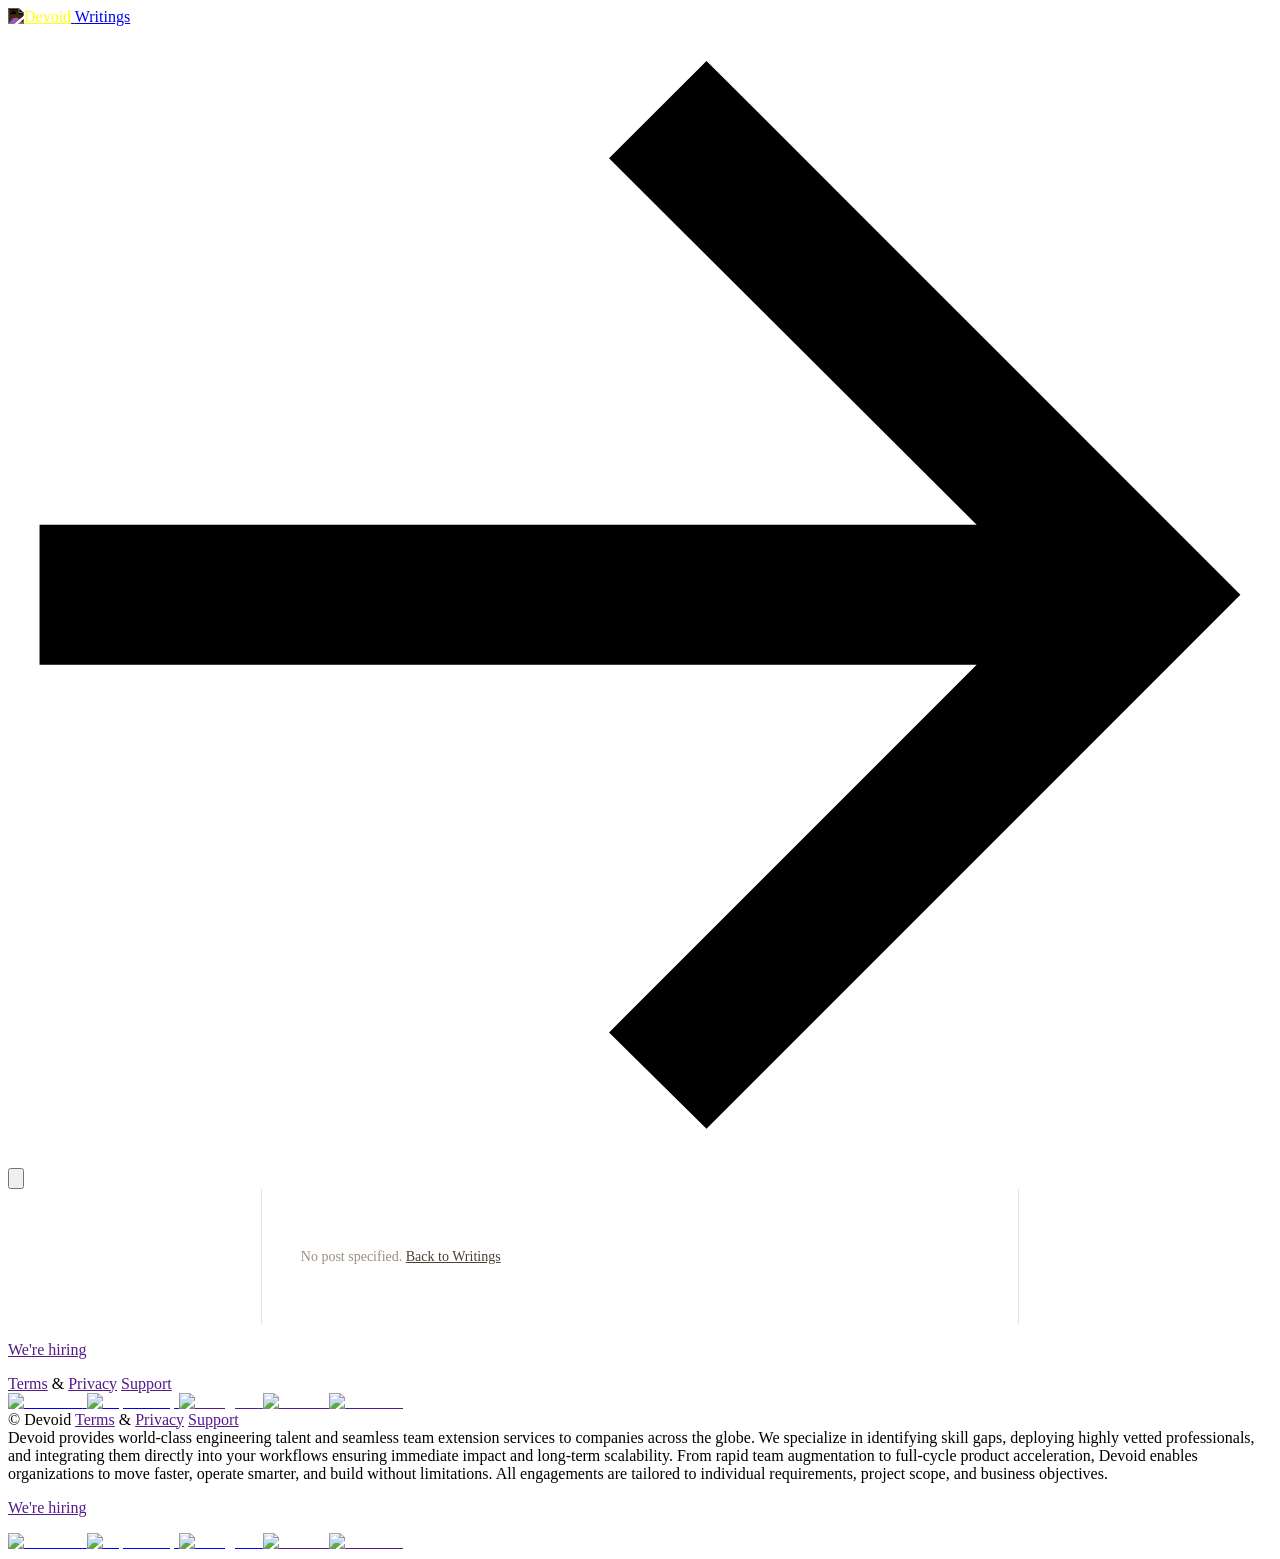
==== writing-item.html @ 9c89a28a "devoid v1.2.0" ====
<!doctype html>
<html lang="en">

<head>
  <meta charset="UTF-8" />
  <meta name="viewport" content="width=device-width, initial-scale=1.0, viewport-fit=cover" />
  <link rel="preconnect" href="https://fonts.googleapis.com" />
  <link rel="preconnect" href="https://fonts.gstatic.com" crossorigin="anonymous" />
  <link href="https://fonts.googleapis.com/css2?family=Inter:wght@300;400;500;600;700&display=swap" rel="stylesheet" />
  <link rel="stylesheet" href="./styles.css" />
  <link rel="stylesheet" href="./custom.css" />
  <style>
    /* C and D border lines — identical to blog.html */
    .post-c-line { position: absolute; top: 0; bottom: 0; left: 20%; width: 1px; background: #eae5de; z-index: 0; }
    .post-d-line { position: absolute; top: 0; bottom: 0; right: 20%; width: 1px; background: #eae5de; z-index: 0; }

    /* Content zone between c and d — used for header block and body block */
    .post-content-zone { margin-left: 20%; margin-right: 20%; padding: 0 40px; }

    /* Back link */
    .post-back {
      display: inline-flex;
      align-items: center;
      gap: 6px;
      font-size: 13px;
      font-weight: 450;
      color: #9a8f82;
      text-decoration: none;
      transition: opacity 0.2s;
    }
    .post-back:hover { opacity: 0.7; }

    /* Post header */
    .post-date { font-size: 12px; color: #9a8f82; font-weight: 450; letter-spacing: -0.2px; }
    .post-topic { font-size: 44px; line-height: 1.05; letter-spacing: -2px; }

    /*
      Hero image — breaks out of the c/d zone.
      Left edge: between a (0%) and c (20%) → 10% from container left.
      Right edge: between d (80%) and b (100%) → 10% from container right.
      % is relative to the position:relative wrapper width = full container width.
    */
    .post-image-full {
      margin-left: 10%;
      margin-right: 10%;
      position: relative;
      z-index: 1;
    }
    .post-image-full img {
      width: 100%;
      height: 440px;
      object-fit: cover;
      border-radius: 4px;
      display: block;
    }

    /* Body content */
    .post-body { font-size: 16px; line-height: 1.85; color: #4a4035; }
    .post-body p { margin-bottom: 22px; }
    .post-body h3 {
      font-family: ui-serif, Georgia, Cambria, "Times New Roman", Times, serif;
      font-weight: 300;
      font-size: 24px;
      letter-spacing: -0.6px;
      line-height: 1.2;
      color: #1a1512;
      margin-top: 48px;
      margin-bottom: 16px;
    }
    .post-body strong { font-weight: 600; color: #1a1512; }
    .post-body blockquote {
      border-left: 2px solid #eae5de;
      margin: 40px 0 0;
      padding: 14px 24px;
      color: #6b5f53;
      font-style: italic;
    }

    /* Error / loading state */
    .post-loading { font-size: 14px; color: #9a8f82; margin: 0 20%; padding: 60px 40px; }

    /* Mobile */
    @media (max-width: 1023px) {
      .post-c-line, .post-d-line { display: none; }
      .post-content-zone { margin-left: 0; margin-right: 0; padding: 0 20px; }
      .post-topic { font-size: 26px; letter-spacing: -1px; }
      .post-image-full { margin-left: 0; margin-right: 0; }
      .post-image-full img { height: 220px; border-radius: 0; }
      .post-body { font-size: 15px; }
    }
  </style>
  <meta name="theme-color" content="#f7f4f0" />
  <link rel="icon" type="image/jpeg" href="./ass/devoid_pro_logo.jpg" />
  <link rel="apple-touch-icon" href="./ass/devoid_pro_logo.jpg" />

  <!-- Title/meta updated dynamically by JS once blog data is loaded -->
  <title>Devoid Blog</title>
  <meta name="author" content="Devoid" />
  <meta name="robots" content="index, follow" />

  <meta property="og:type" content="article" />
  <meta property="og:site_name" content="Devoid" />
  <meta property="og:image" content="https://devoid.pro/ass/devoid_pro_logo.jpg" />
  <meta property="og:image:alt" content="Devoid logo" />
  <meta name="twitter:card" content="summary_large_image" />
  <meta name="twitter:image" content="https://devoid.pro/ass/devoid_pro_logo.jpg" />

  <script type="application/ld+json">
  {
    "@context": "https://schema.org",
    "@graph": [
      {
        "@type": "Organization",
        "@id": "https://devoid.pro/#organization",
        "name": "Devoid",
        "url": "https://devoid.pro",
        "logo": { "@type": "ImageObject", "url": "https://devoid.pro/ass/devoid_pro_logo.jpg" },
        "description": "Devoid connects companies with elite engineers, PMs, QA, DevOps, and UI/UX designers on demand — filling every skill gap without friction.",
        "areaServed": "Worldwide",
        "serviceType": ["Engineering Staff Augmentation", "Technical Team Extension", "On-Demand Engineering Teams"],
        "sameAs": ["https://www.linkedin.com/company/devoid-pro"]
      }
    ]
  }
  </script>
</head>

<body
  class="inter_5972bc34-module__OU16Qa__className martinaplantjin_e395065c-module__V_tPSa__variable bg-off-white font-sans antialiased">
  <div class="flex min-h-screen flex-col items-center bg-off-white text-off-black">
    <div class="flex-1 flex w-full max-w-[1204px] 2xl:max-w-[1440px] flex-col">

      <div class="flex-1 border-l border-r border-c-300">

        <!-- NAV — identical to blog.html ──────────────────────────────── -->
        <div class="w-full border-b border-c-300">
          <header
            class="z-10 mx-auto flex w-full max-w-[1172px] flex-row items-center gap-8 font-[450] text-off-black px-3 lg:h-[88px] xl:p-0 pt-4">
            <a href="./index.html">
              <img src="./ass/devoid_pro_logo.jpg" alt="Devoid" class="inline-block rounded-sm"
                style="height: 40px; width: 40px; filter: invert(1); mix-blend-mode: multiply;" />
            </a>

            <!-- Desktop: Blogs link -->
            <a class="group relative hidden items-center gap-1 rounded-md text-center text-sm transition-opacity hover:opacity-70 active:opacity-100 lg:flex"
              href="./writings.html">
              Writings
              <svg viewBox="0 0 10 9"
                class="inline-block fill-current size-2.5 opacity-0 transition-opacity group-hover:opacity-100"
                preserveAspectRatio="xMidYMid meet" aria-hidden="true" xmlns="http://www.w3.org/2000/svg">
                <path
                  d="M5.52614 8.72409L4.75519 7.96238L7.66357 5.05399H0.249512V3.94604H7.66357L4.75519 1.04689L5.52614 0.27594L9.75022 4.50002L5.52614 8.72409Z">
                </path>
              </svg>
            </a>

            <!-- Mobile: Hamburger -->
            <button
              class="inline-flex items-center justify-center gap-1 text-[15px] cursor-pointer font-inter font-[450] leading-[11px] tracking-[-0.2px] transition-all duration-300 focus-visible:outline-none focus-visible:ring-2 focus-visible:ring-ring focus-visible:ring-offset-2 disabled:pointer-events-none disabled:opacity-50 hover:bg-off-black/5 h-12 w-12 rounded-full -mr-3 ml-auto lg:hidden text-off-black"
              type="button" aria-label="Open mobile menu">
              <svg viewBox="0 0 24 24" class="inline-block fill-current size-6" preserveAspectRatio="xMidYMid meet"
                aria-hidden="true" xmlns="http://www.w3.org/2000/svg">
                <path
                  d="M22.5 15H1.5C1.22386 15 1 15.2239 1 15.5V16.5C1 16.7761 1.22386 17 1.5 17H22.5C22.7761 17 23 16.7761 23 16.5V15.5C23 15.2239 22.7761 15 22.5 15Z">
                </path>
                <path
                  d="M22.5 7H1.5C1.22386 7 1 7.22386 1 7.5V8.5C1 8.77614 1.22386 9 1.5 9H22.5C22.7761 9 23 8.77614 23 8.5V7.5C23 7.22386 22.7761 7 22.5 7Z">
                </path>
              </svg>
            </button>
          </header>
        </div>
        <!-- END NAV ─────────────────────────────────────────────────────── -->

        <!--
          post-root sits directly inside the position:relative wrapper.
          JS renders three siblings:
            1. .post-content-zone  — back link + date + topic (header block)
            2. .post-image-full    — image breaking out beyond c/d into a→c and d→b gutters
            3. .post-content-zone  — body text
        -->
        <div style="position: relative;">
          <div class="post-c-line"></div>
          <div class="post-d-line"></div>
          <div id="post-root">
            <p class="post-loading">Loading…</p>
          </div>
        </div>

      </div>
      <!-- END BORDERED COLUMN ─────────────────────────────────────────── -->

      <!-- FOOTER — identical to blog.html ────────────────────────────── -->
      <footer class="relative flex h-full w-full grow flex-col">
        <div
          class="relative flex h-full grow flex-col overflow-hidden px-4 text-center lg:flex-row lg:px-6 lg:text-left border-c-300 border-r border-l border-t">
          <!-- Footer Left Column -->
          <div class="flex w-full flex-1 flex-col gap-16 pt-16 pb-20 lg:gap-6">
            <div class="flex flex-col items-center gap-8 lg:hidden">
              <div class="flex flex-col gap-8 lg:hidden">
                <p class="text-center font-[450] text-base text-c-900 opacity-45 lg:text-sm">
                  <a class="rounded-md text-center transition-opacity hover:opacity-75" href="">We're hiring</a>
                </p>
                <span class="font-[450] text-c-900 opacity-45 lg:hidden">
                  <a href="">Terms</a> &amp;
                  <a href="">Privacy</a>
                </span>
                <span class="font-[450] text-c-900 opacity-45 lg:hidden">
                  <a href="">Support</a>
                </span>
                <div class="flex items-center justify-center gap-4 font-[450] text-c-900 text-sm lg:text-right">
                  <div class="flex items-center gap-2">
                    <a target="_blank" rel="noopener noreferrer" class="transition-opacity hover:opacity-75"
                      aria-label="LinkedIn" href="https://www.linkedin.com/company/devoid-pro">
                      <img alt="LinkedIn" loading="lazy" width="24" height="24" decoding="async"
                        class="inline-block size-6 lg:size-[18px]" src="./ass/social/linkedin.svg"
                        style="color: transparent" />
                    </a>
                    <a target="_blank" rel="noopener noreferrer" class="transition-opacity hover:opacity-75"
                      aria-label="X (Twitter)" href="/">
                      <img alt="X (Twitter)" loading="lazy" width="24" height="24" decoding="async"
                        class="inline-block size-6 lg:size-[18px]" src="./ass/social/x.svg"
                        style="color: transparent" />
                    </a>
                    <a target="_blank" rel="noopener noreferrer" class="transition-opacity hover:opacity-75"
                      aria-label="Instagram" href="">
                      <img alt="Instagram" loading="lazy" width="24" height="24" decoding="async"
                        class="inline-block size-6 lg:size-[18px]" src="./ass/social/insta.svg"
                        style="color: transparent" />
                    </a>
                    <a target="_blank" rel="noopener noreferrer" class="transition-opacity hover:opacity-75"
                      aria-label="TikTok" href="">
                      <img alt="TikTok" loading="lazy" width="24" height="24" decoding="async"
                        class="inline-block size-6 lg:size-[18px]" src="./ass/social/tiktok.svg"
                        style="color: transparent" />
                    </a>
                    <a target="_blank" rel="noopener noreferrer"
                      class="cursor-pointer transition-opacity hover:opacity-75" href="">
                      <img alt="YouTube" loading="lazy" width="24" height="48" decoding="async"
                        class="inline-block opacity-75" src="./ass/social/youtube.svg" style="color: transparent" />
                    </a>
                  </div>
                </div>
              </div>
            </div>
            <div class="flex flex-col gap-6 text-left font-[450] text-c-500 text-xs tracking-tight">
              <div class="flex flex-row gap-3">
                <span>© Devoid</span>
                <span class="hidden lg:inline-block">
                  <a class="transition-opacity hover:opacity-75" href="">Terms</a>
                  &amp;
                  <a class="transition-opacity hover:opacity-75" href="">Privacy</a>
                </span>
                <span class="hidden lg:inline-block">
                  <a class="transition-opacity hover:opacity-75" href="">Support</a>
                </span>
              </div>
              <span>Devoid provides world-class engineering talent and seamless
                team extension services to companies across the globe. We
                specialize in identifying skill gaps, deploying highly vetted
                professionals, and integrating them directly into your workflows
                ensuring immediate impact and long-term scalability. From rapid
                team augmentation to full-cycle product acceleration,</span>
              <span>Devoid enables organizations to move faster, operate smarter,
                and build without limitations. All engagements are tailored to
                individual requirements, project scope, and business
                objectives.</span>
            </div>
          </div>
          <!-- Footer Right Column (desktop only) -->
          <div class="hidden w-full flex-1 items-start justify-end gap-8 pt-16 pb-20 lg:flex">
            <p class="text-center font-[450] text-base text-c-900 opacity-45 lg:text-sm">
              <a class="rounded-md text-center transition-opacity hover:opacity-75" href="">We're hiring</a>
            </p>
            <div class="flex items-center justify-center gap-4 font-[450] text-c-900 text-sm lg:text-right">
              <div class="flex items-center gap-2">
                <a target="_blank" rel="noopener noreferrer" class="transition-opacity hover:opacity-75"
                  aria-label="LinkedIn" href="https://www.linkedin.com/company/devoid-pro">
                  <img alt="LinkedIn" loading="lazy" width="24" height="24" decoding="async"
                    class="inline-block size-6 lg:size-[18px]" src="./ass/social/linkedin.svg"
                    style="color: transparent" />
                </a>
                <a target="_blank" rel="noopener noreferrer" class="transition-opacity hover:opacity-75"
                  aria-label="X (Twitter)" href="/">
                  <img alt="X (Twitter)" loading="lazy" width="24" height="24" decoding="async"
                    class="inline-block size-6 lg:size-[18px]" src="./ass/social/x.svg" style="color: transparent" />
                </a>
                <a target="_blank" rel="noopener noreferrer" class="transition-opacity hover:opacity-75"
                  aria-label="Instagram" href="/">
                  <img alt="Instagram" loading="lazy" width="24" height="24" decoding="async"
                    class="inline-block size-6 lg:size-[18px]" src="./ass/social/insta.svg"
                    style="color: transparent" />
                </a>
                <a target="_blank" rel="noopener noreferrer" class="transition-opacity hover:opacity-75"
                  aria-label="TikTok" href="">
                  <img alt="TikTok" loading="lazy" width="24" height="24" decoding="async"
                    class="inline-block size-6 lg:size-[18px]" src="./ass/social/tiktok.svg"
                    style="color: transparent" />
                </a>
                <a target="_blank" rel="noopener noreferrer" class="cursor-pointer transition-opacity hover:opacity-75"
                  href="">
                  <img alt="YouTube" loading="lazy" width="24" height="48" decoding="async"
                    class="inline-block opacity-75" src="./ass/social/youtube.svg" style="color: transparent" />
                </a>
              </div>
            </div>
          </div>
        </div>
      </footer>

    </div>
  </div>

  <script>
    (function () {
      function formatDate(iso) {
        var d = new Date(iso + 'T00:00:00');
        return d.toLocaleDateString('en-US', { year: 'numeric', month: 'long', day: 'numeric' });
      }

      var params = new URLSearchParams(window.location.search);
      var targetId = parseInt(params.get('id'), 10);
      var root = document.getElementById('post-root');

      if (!targetId) {
        root.innerHTML = '<p class="post-loading">No post specified. <a href="./writings.html" style="color:#4a4035;">Back to Writings</a></p>';
        return;
      }

      fetch('./blogs.json')
        .then(function (r) { return r.json(); })
        .then(function (blogs) {
          var blog = null;
          for (var i = 0; i < blogs.length; i++) {
            if (blogs[i].id === targetId) { blog = blogs[i]; break; }
          }

          if (!blog) {
            root.innerHTML = '<p class="post-loading">Post not found. <a href="./writings.html" style="color:#4a4035;">Back to Writings</a></p>';
            return;
          }

          /* Update <title> and meta tags dynamically */
          document.title = blog.topic + ' — Devoid';
          var metaDesc = document.querySelector('meta[name="description"]');
          if (!metaDesc) { metaDesc = document.createElement('meta'); metaDesc.name = 'description'; document.head.appendChild(metaDesc); }
          metaDesc.content = blog.miniDescription;

          var ogTitle = document.querySelector('meta[property="og:title"]');
          if (!ogTitle) { ogTitle = document.createElement('meta'); ogTitle.setAttribute('property', 'og:title'); document.head.appendChild(ogTitle); }
          ogTitle.content = blog.topic + ' — Devoid';

          var ogDesc = document.querySelector('meta[property="og:description"]');
          if (!ogDesc) { ogDesc = document.createElement('meta'); ogDesc.setAttribute('property', 'og:description'); document.head.appendChild(ogDesc); }
          ogDesc.content = blog.miniDescription;

          /*
            Render three sibling blocks:
            1. Header zone (between c and d): back link + date + topic
            2. Image full breakout (between a→c and d→b gutters)
            3. Body zone (between c and d): article text
          */

          /* — 1. Header zone — */
          var header = document.createElement('div');
          header.className = 'post-content-zone';
          header.style.paddingTop = '60px';
          header.style.paddingBottom = '40px';
          header.innerHTML =
            '<a class="post-back" href="./writings.html">' +
            '<svg viewBox="0 0 10 9" style="width:10px;height:10px;transform:rotate(180deg);fill:currentColor;" aria-hidden="true" xmlns="http://www.w3.org/2000/svg"><path d="M5.52614 8.72409L4.75519 7.96238L7.66357 5.05399H0.249512V3.94604H7.66357L4.75519 1.04689L5.52614 0.27594L9.75022 4.50002L5.52614 8.72409Z"></path></svg>' +
            'Back to Writings' +
            '</a>' +
            '<p class="post-date" style="margin-top:40px;">' + formatDate(blog.date) + '</p>' +
            '<h1 class="post-topic font-serif font-light text-off-black" style="margin-top:14px;">' + blog.topic + '</h1>';

          /* — 2. Image breakout — */
          var imageWrap = document.createElement('div');
          imageWrap.className = 'post-image-full';
          imageWrap.style.marginBottom = '0';
          imageWrap.innerHTML =
            '<img src="' + blog.imageUrl + '" alt="' + blog.topic + '" />';

          /* — 3. Body zone — */
          var body = document.createElement('div');
          body.className = 'post-content-zone';
          body.style.paddingTop = '48px';
          body.style.paddingBottom = '80px';
          body.innerHTML = '<div class="post-body">' + blog.description + '</div>';

          root.innerHTML = '';
          root.appendChild(header);
          root.appendChild(imageWrap);
          root.appendChild(body);
        })
        .catch(function (e) {
          console.error('Failed to load blog:', e);
          root.innerHTML = '<p class="post-loading">Failed to load post. <a href="./writings.html" style="color:#4a4035;">Back to Writings</a></p>';
        });
    })();
  </script>
</body>

</html>
---- custom.css ----
/* Custom site-wide styles — append here instead of modifying styles.css */

/* Scrollbar — warm Devoid theme */
html {
  scrollbar-width: thin;
  scrollbar-color: #d4cdc4 #f7f4f0;
}
::-webkit-scrollbar {
  width: 8px;
}
::-webkit-scrollbar-track {
  background: #f7f4f0;
}
::-webkit-scrollbar-thumb {
  background: #d4cdc4;
  border-radius: 4px;
  border: 2px solid #f7f4f0;
}
::-webkit-scrollbar-thumb:hover {
  background: #9a8f82;
}
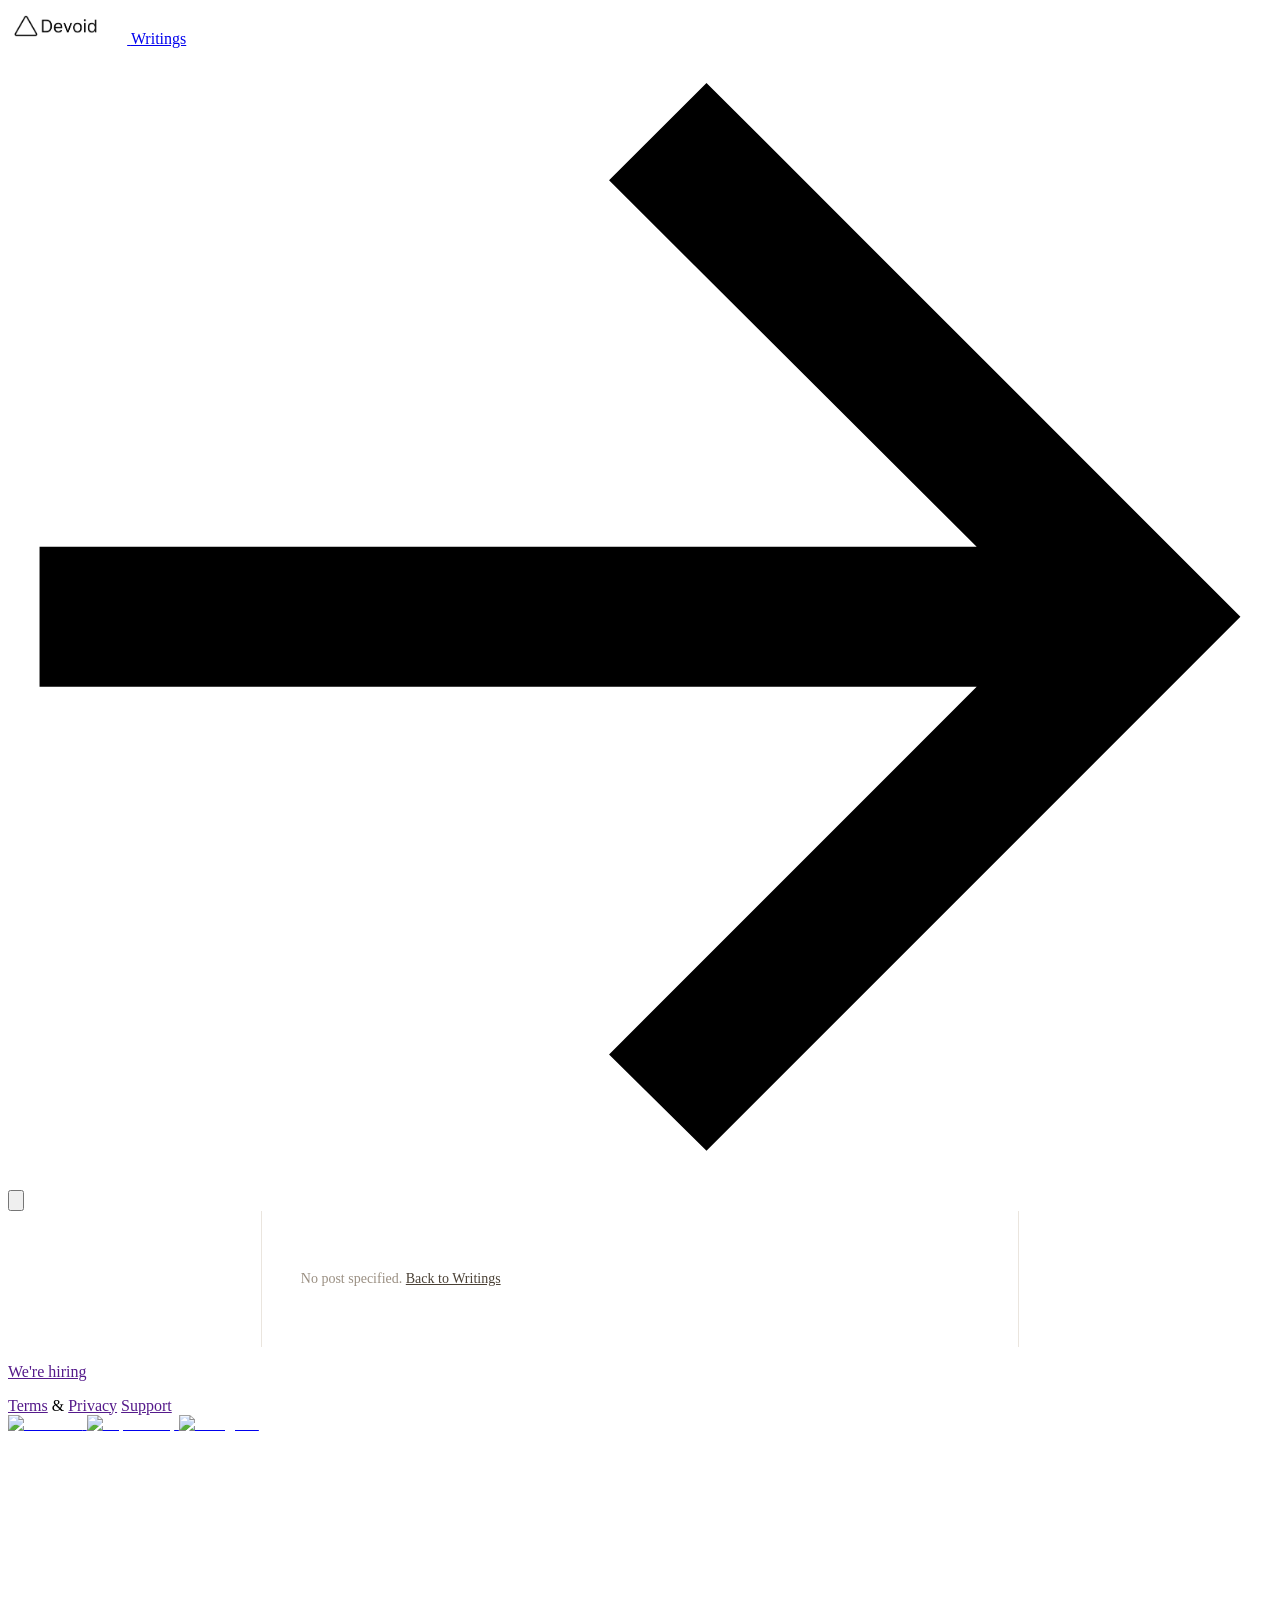
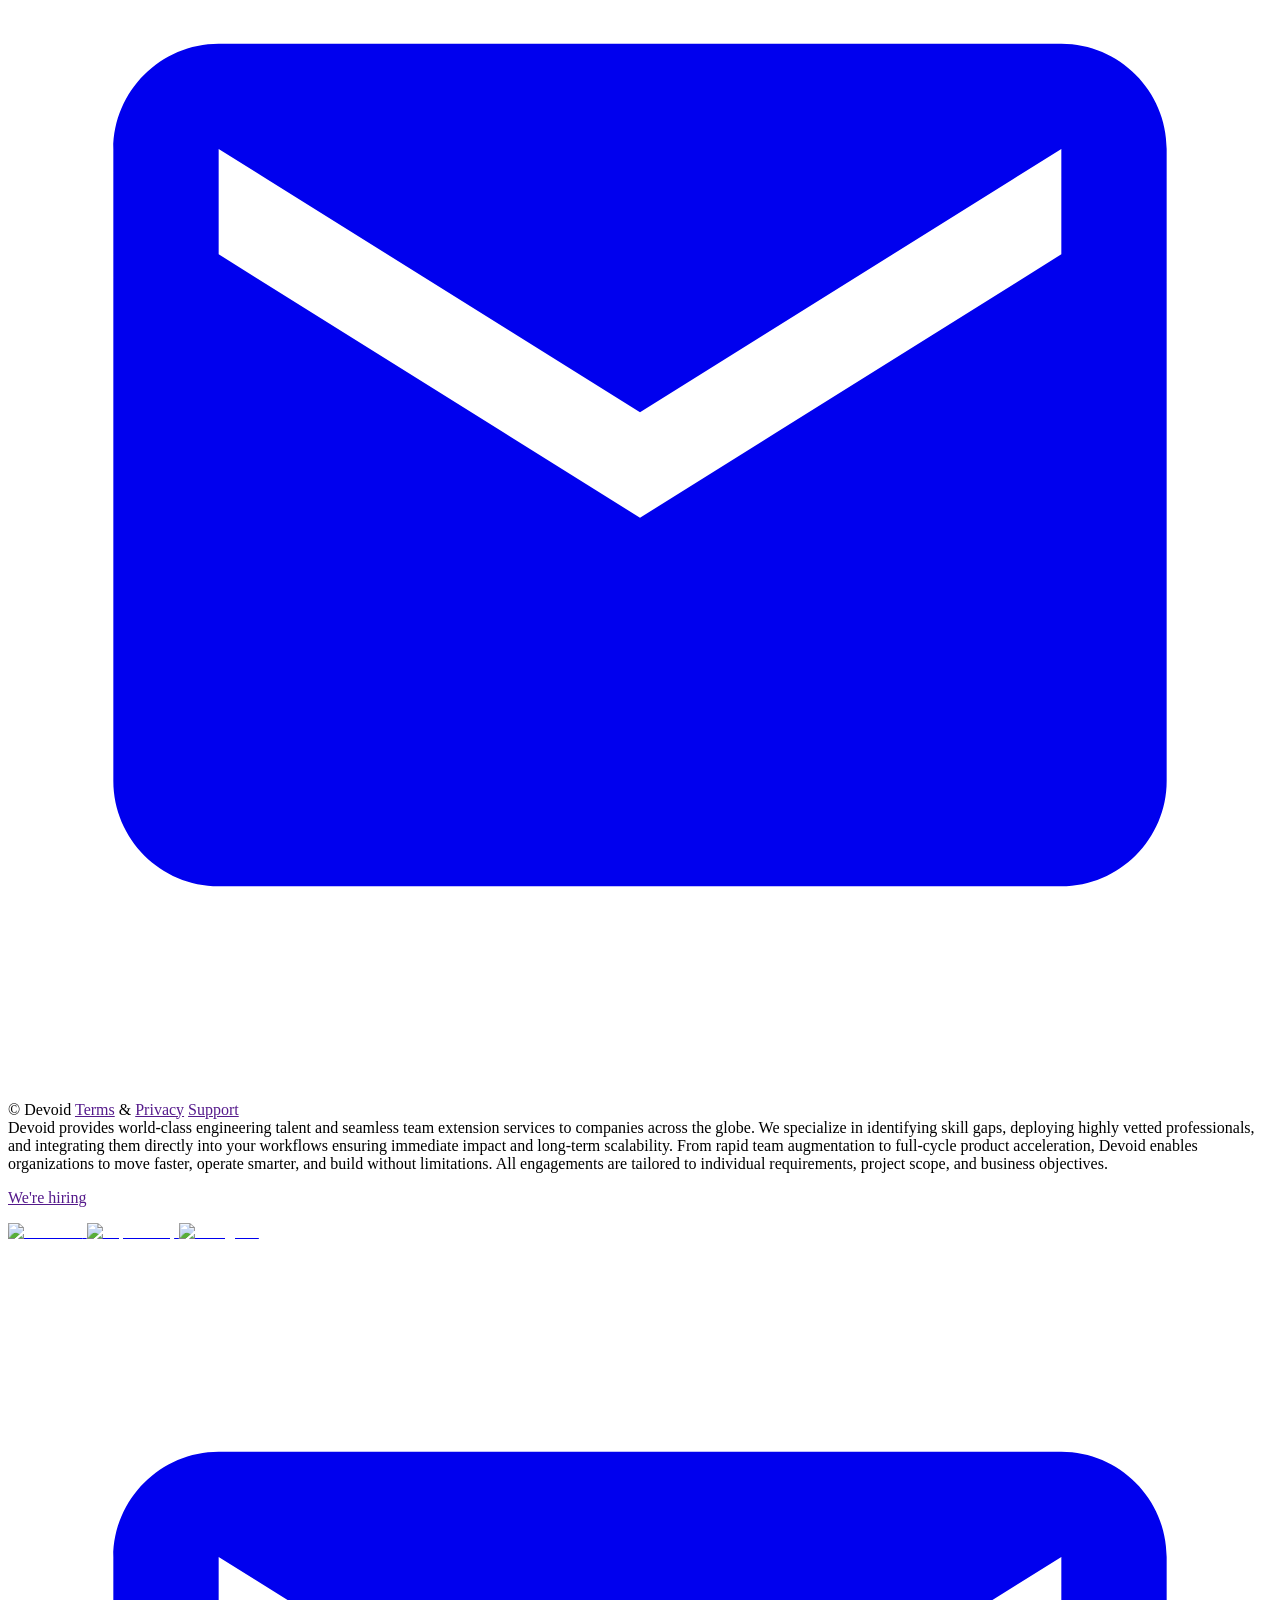
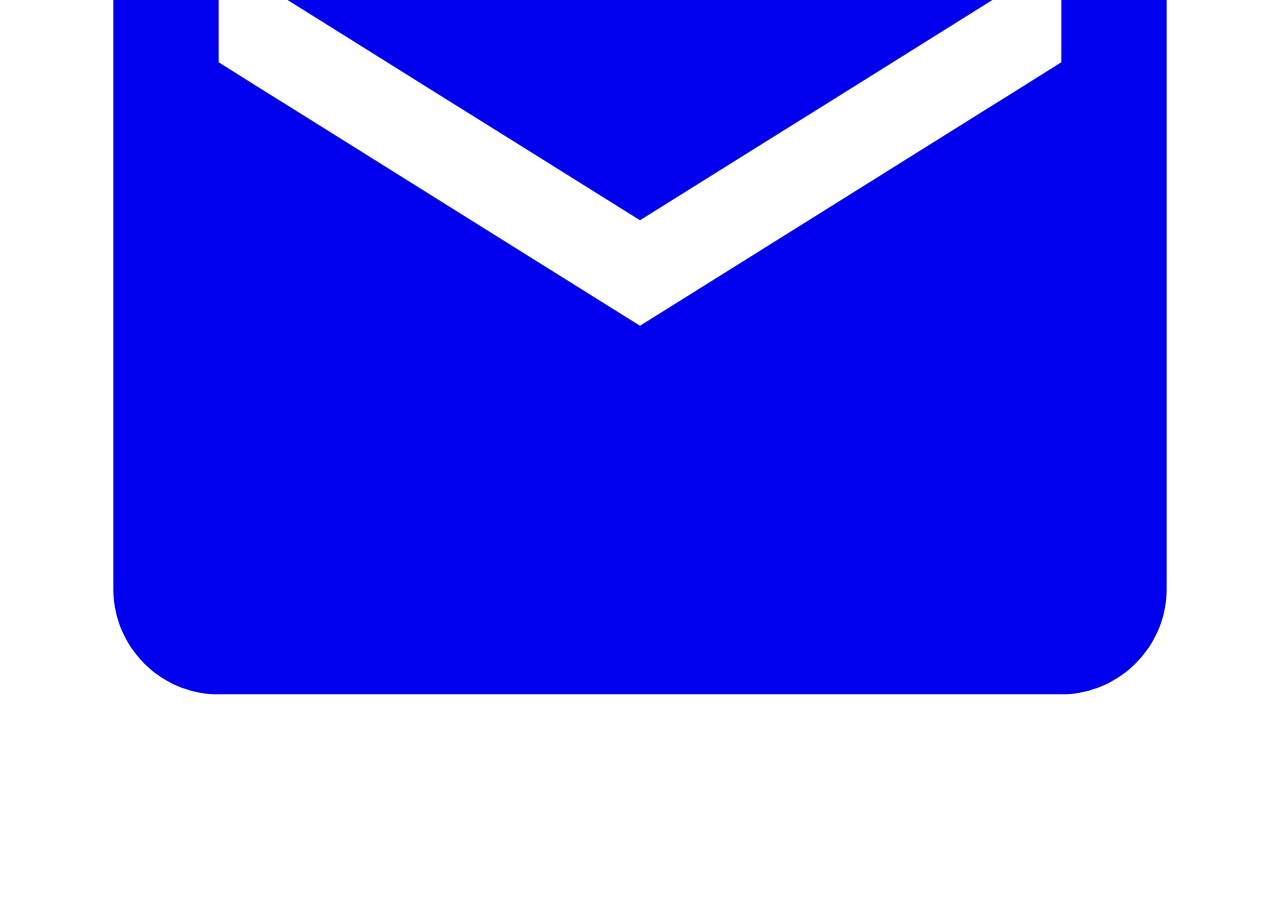
==== commit d71cfdf8: "updt logos and social links" ====
--- a/writing-item.html
+++ b/writing-item.html
@@ -2,6 +2,15 @@
 <html lang="en">
 
 <head>
+  <!-- Google tag (gtag.js) -->
+  <script async src="https://www.googletagmanager.com/gtag/js?id=G-SHNN321VDM"></script>
+  <script>
+    window.dataLayer = window.dataLayer || [];
+    function gtag(){dataLayer.push(arguments);}
+    gtag('js', new Date());
+
+    gtag('config', 'G-SHNN321VDM');
+  </script>
   <meta charset="UTF-8" />
   <meta name="viewport" content="width=device-width, initial-scale=1.0, viewport-fit=cover" />
   <link rel="preconnect" href="https://fonts.googleapis.com" />
@@ -90,8 +99,8 @@
     }
   </style>
   <meta name="theme-color" content="#f7f4f0" />
-  <link rel="icon" type="image/jpeg" href="./ass/devoid_pro_logo.jpg" />
-  <link rel="apple-touch-icon" href="./ass/devoid_pro_logo.jpg" />
+  <link rel="icon" type="image/jpeg" href="./ass/devoid_mini_logo.jpg" />
+  <link rel="apple-touch-icon" href="./ass/devoid_mini_logo.jpg" />
 
   <!-- Title/meta updated dynamically by JS once blog data is loaded -->
   <title>Devoid Blog</title>
@@ -100,10 +109,10 @@
 
   <meta property="og:type" content="article" />
   <meta property="og:site_name" content="Devoid" />
-  <meta property="og:image" content="https://devoid.pro/ass/devoid_pro_logo.jpg" />
+  <meta property="og:image" content="https://devoid.pro/ass/devoid_pro_logo.png" />
   <meta property="og:image:alt" content="Devoid logo" />
   <meta name="twitter:card" content="summary_large_image" />
-  <meta name="twitter:image" content="https://devoid.pro/ass/devoid_pro_logo.jpg" />
+  <meta name="twitter:image" content="https://devoid.pro/ass/devoid_pro_logo.png" />
 
   <script type="application/ld+json">
   {
@@ -114,7 +123,7 @@
         "@id": "https://devoid.pro/#organization",
         "name": "Devoid",
         "url": "https://devoid.pro",
-        "logo": { "@type": "ImageObject", "url": "https://devoid.pro/ass/devoid_pro_logo.jpg" },
+        "logo": { "@type": "ImageObject", "url": "https://devoid.pro/ass/devoid_pro_logo.png" },
         "description": "Devoid connects companies with elite engineers, PMs, QA, DevOps, and UI/UX designers on demand — filling every skill gap without friction.",
         "areaServed": "Worldwide",
         "serviceType": ["Engineering Staff Augmentation", "Technical Team Extension", "On-Demand Engineering Teams"],
@@ -137,8 +146,8 @@
           <header
             class="z-10 mx-auto flex w-full max-w-[1172px] flex-row items-center gap-8 font-[450] text-off-black px-3 lg:h-[88px] xl:p-0 pt-4">
             <a href="./index.html">
-              <img src="./ass/devoid_pro_logo.jpg" alt="Devoid" class="inline-block rounded-sm"
-                style="height: 40px; width: 40px; filter: invert(1); mix-blend-mode: multiply;" />
+              <img src="./ass/devoid_pro_logo.png" alt="Devoid" class="inline-block"
+                style="height: 36px; width: auto; filter: invert(1); mix-blend-mode: multiply;" />
             </a>
 
             <!-- Desktop: Blogs link -->
@@ -217,27 +226,21 @@
                         style="color: transparent" />
                     </a>
                     <a target="_blank" rel="noopener noreferrer" class="transition-opacity hover:opacity-75"
-                      aria-label="X (Twitter)" href="/">
+                      aria-label="X (Twitter)" href="https://x.com/devoidpro">
                       <img alt="X (Twitter)" loading="lazy" width="24" height="24" decoding="async"
                         class="inline-block size-6 lg:size-[18px]" src="./ass/social/x.svg"
                         style="color: transparent" />
                     </a>
                     <a target="_blank" rel="noopener noreferrer" class="transition-opacity hover:opacity-75"
-                      aria-label="Instagram" href="">
+                      aria-label="Instagram" href="https://www.instagram.com/devoid.pro">
                       <img alt="Instagram" loading="lazy" width="24" height="24" decoding="async"
                         class="inline-block size-6 lg:size-[18px]" src="./ass/social/insta.svg"
                         style="color: transparent" />
                     </a>
-                    <a target="_blank" rel="noopener noreferrer" class="transition-opacity hover:opacity-75"
-                      aria-label="TikTok" href="">
-                      <img alt="TikTok" loading="lazy" width="24" height="24" decoding="async"
-                        class="inline-block size-6 lg:size-[18px]" src="./ass/social/tiktok.svg"
-                        style="color: transparent" />
-                    </a>
-                    <a target="_blank" rel="noopener noreferrer"
-                      class="cursor-pointer transition-opacity hover:opacity-75" href="">
-                      <img alt="YouTube" loading="lazy" width="24" height="48" decoding="async"
-                        class="inline-block opacity-75" src="./ass/social/youtube.svg" style="color: transparent" />
+                    <a href="mailto:contact@devoid.pro" class="transition-opacity hover:opacity-75" aria-label="Email">
+                      <svg xmlns="http://www.w3.org/2000/svg" viewBox="0 0 24 24" class="inline-block size-6 lg:size-[18px]" fill="currentColor" aria-hidden="true">
+                        <path d="M20 4H4c-1.1 0-2 .9-2 2v12c0 1.1.9 2 2 2h16c1.1 0 2-.9 2-2V6c0-1.1-.9-2-2-2zm0 4l-8 5-8-5V6l8 5 8-5v2z"/>
+                      </svg>
                     </a>
                   </div>
                 </div>
@@ -281,26 +284,20 @@
                     style="color: transparent" />
                 </a>
                 <a target="_blank" rel="noopener noreferrer" class="transition-opacity hover:opacity-75"
-                  aria-label="X (Twitter)" href="/">
+                  aria-label="X (Twitter)" href="https://x.com/devoidpro">
                   <img alt="X (Twitter)" loading="lazy" width="24" height="24" decoding="async"
                     class="inline-block size-6 lg:size-[18px]" src="./ass/social/x.svg" style="color: transparent" />
                 </a>
                 <a target="_blank" rel="noopener noreferrer" class="transition-opacity hover:opacity-75"
-                  aria-label="Instagram" href="/">
+                  aria-label="Instagram" href="https://www.instagram.com/devoid.pro">
                   <img alt="Instagram" loading="lazy" width="24" height="24" decoding="async"
                     class="inline-block size-6 lg:size-[18px]" src="./ass/social/insta.svg"
                     style="color: transparent" />
                 </a>
-                <a target="_blank" rel="noopener noreferrer" class="transition-opacity hover:opacity-75"
-                  aria-label="TikTok" href="">
-                  <img alt="TikTok" loading="lazy" width="24" height="24" decoding="async"
-                    class="inline-block size-6 lg:size-[18px]" src="./ass/social/tiktok.svg"
-                    style="color: transparent" />
-                </a>
-                <a target="_blank" rel="noopener noreferrer" class="cursor-pointer transition-opacity hover:opacity-75"
-                  href="">
-                  <img alt="YouTube" loading="lazy" width="24" height="48" decoding="async"
-                    class="inline-block opacity-75" src="./ass/social/youtube.svg" style="color: transparent" />
+                <a href="mailto:contact@devoid.pro" class="transition-opacity hover:opacity-75" aria-label="Email">
+                  <svg xmlns="http://www.w3.org/2000/svg" viewBox="0 0 24 24" class="inline-block size-6 lg:size-[18px]" fill="currentColor" aria-hidden="true">
+                    <path d="M20 4H4c-1.1 0-2 .9-2 2v12c0 1.1.9 2 2 2h16c1.1 0 2-.9 2-2V6c0-1.1-.9-2-2-2zm0 4l-8 5-8-5V6l8 5 8-5v2z"/>
+                  </svg>
                 </a>
               </div>
             </div>
